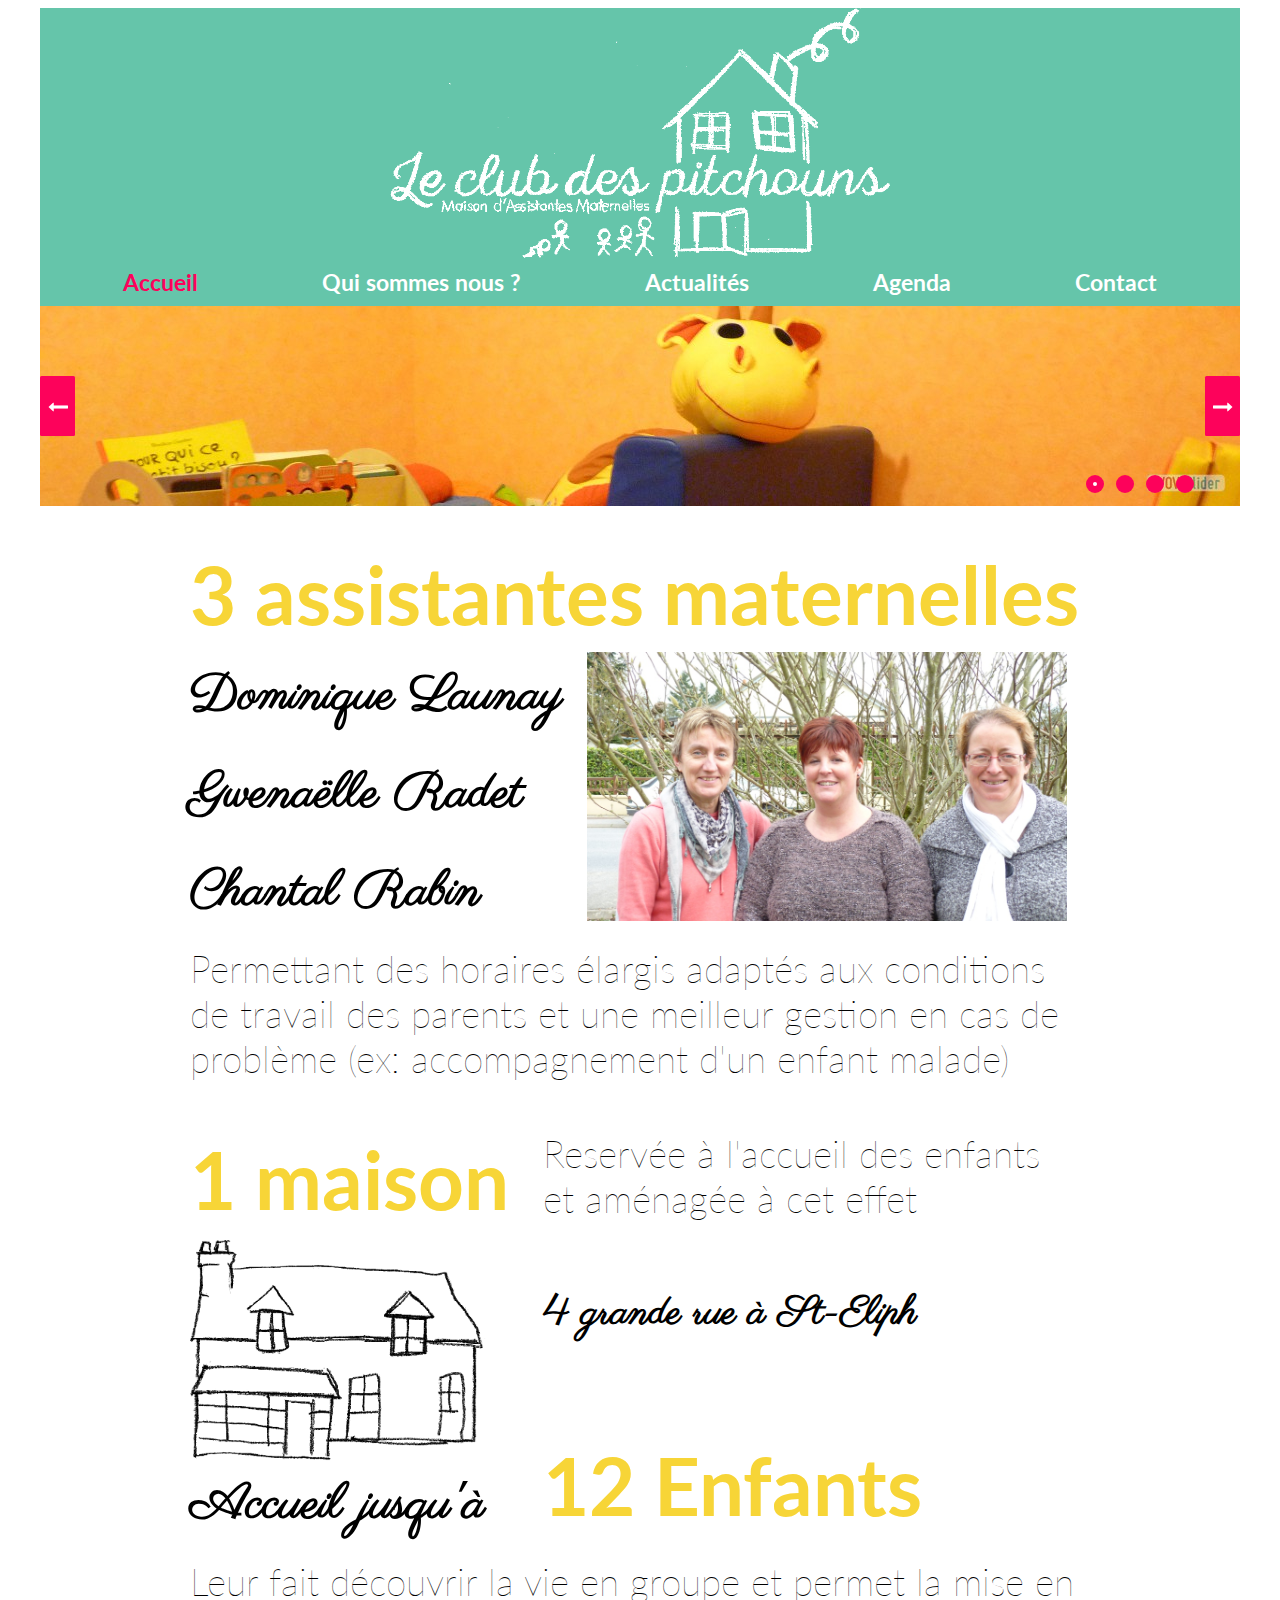
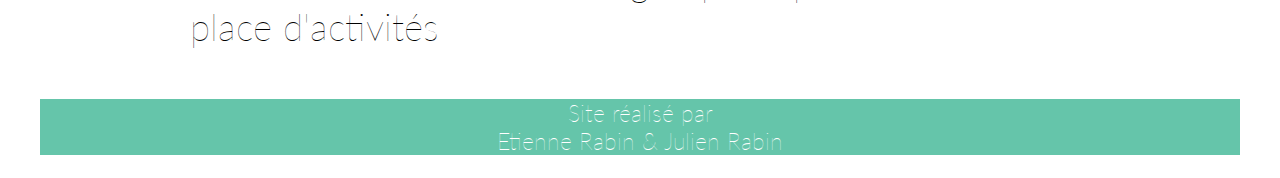
==== index.html @ 151f0e24 "index" ====
<!DOCTYPE html>
<head>
	<title>Le club des pitchouns - Maison d'Assistantes Maternelles</title>
	<meta http-equiv="Content-Type" content="text/html; charset=utf-8"/>
	<link rel="stylesheet" type="text/css" href="style.css" />
	<link href='http://fonts.googleapis.com/css?family=Lato:100,400,700' rel='stylesheet' type='text/css'>
	<link href='http://fonts.googleapis.com/css?family=Parisienne' rel='stylesheet' type='text/css'>
	<script type="text/javascript" src="https://ajax.googleapis.com/ajax/libs/jquery/1.8.0/jquery.min.js"></script>
	<script type="text/javascript" src="js/top.js"></script>
	<!-- Start WOWSlider.com HEAD section -->
<link rel="stylesheet" type="text/css" href="engine1/style.css" />
<script type="text/javascript" src="engine1/jquery.js"></script>
<!-- End WOWSlider.com HEAD section -->
	<header>
		<img src="graphics/logoblanc2.png" alt="le club des pitchouns - logo" width="500px"></div>
		<nav>
			<ul>
      			<li><a class="top" href="#">Accueil</a></li>
      			<li><a class="menu" href="#">Qui sommes nous ?</a></li>
      			<li><a class="menu" href="#">Actualités</a></li>
      			<li><a class="menu" href="#">Agenda</a></li>
      			<li><a class="menu" href="#">Contact</a></li>
    		</ul>
		</nav>
	</header>
	<div class="bouton-top">
 		<div id="btn_up">
  			<img alt="Retour en haut" title="Retour vers le haut de la page" src="graphics/haut_page.png" width="60" height="60" />
 		</div>
	</div>
	<!-- Start WOWSlider.com BODY section -->
<div id="wowslider-container1">
<div class="ws_images"><ul>
		<li><img src="data1/images/motricit.jpg" alt="motricité" title="motricité" id="wows1_0"/></li>
		<li><img src="data1/images/p1110998.jpg" alt="P1110998" title="P1110998" id="wows1_1"/></li>
		<li><a href="http://wowslider.com"><img src="data1/images/p1120045.jpg" alt="slider javascript" title="P1120045" id="wows1_2"/></a></li>
		<li><img src="data1/images/sieste2.jpg" alt="sieste2" title="sieste2" id="wows1_3"/></li>
	</ul></div>
	<div class="ws_bullets"><div>
		<a href="#" title="motricité"><span><img src="data1/tooltips/motricit.jpg" alt="motricité"/>1</span></a>
		<a href="#" title="P1110998"><span><img src="data1/tooltips/p1110998.jpg" alt="P1110998"/>2</span></a>
		<a href="#" title="P1120045"><span><img src="data1/tooltips/p1120045.jpg" alt="P1120045"/>3</span></a>
		<a href="#" title="sieste2"><span><img src="data1/tooltips/sieste2.jpg" alt="sieste2"/>4</span></a>
	</div></div><div class="ws_script" style="position:absolute;left:-99%"><a href="http://wowslider.net">jquery slider</a> by WOWSlider.com v7.8m</div>
<div class="ws_shadow"></div>
</div>	
<script type="text/javascript" src="engine1/wowslider.js"></script>
<script type="text/javascript" src="engine1/script.js"></script>
<!-- End WOWSlider.com BODY section -->
	<section>
		<h1>3 assistantes maternelles
		</h1>	
		<div class="inlinetop">
			<h2>Dominique Launay</h2>
			<h2>Gwenaëlle Radet</h2>
			<h2>Chantal Rabin</h2>
		</div>
		<div class="inlinetop">
			<img src="graphics/3ASSMAT.jpg" alt="Sur la photo de gauche à droite: Dominique Launay, Gwenaëlle Radet et Chantal Rabin" width="480px" floating="right">
		</div>
		<h3>Permettant des horaires élargis adaptés aux conditions de travail des parents et une meilleur gestion en cas de problème (ex: accompagnement d'un enfant malade)
		</h3>
	</section>
	<section>
		<div class="inlinetop2">
			<h1>1 maison</h1>
			<img width="296px"src="graphics/dessinmaison.png">
			<h2>Accueil jusqu'à</h2>
		</div>
		<div class="inlinetop2">
			<h3>Reservée à l'accueil des enfants <br />et aménagée à cet effet</h3>
			<h4><br>4 grande rue à St-Eliph</h4>
			<h1><br>12 Enfants</h1>
		</div>
		<h3>Leur fait découvrir la vie en groupe et permet la mise en place d'activités</h3>
	</section>	
	<section>
		<div class="inline">
		</div>
	</section>
	<footer>
		<p class="footer1">Site réalisé par <br><a class="footer" href="#" target="_blank" >Etienne Rabin </a> & <a class="footer" href="http://www.doyoubuzz.com/julien-rabin_1" target="_blank">Julien Rabin</a></p>
	</footer>
</body>
---- style.css ----
body {
	font-family: 'Lato', sans-serif;
	font-weight: 400;
	min-width: 1200px;
}
header {
	background: rgb(101,197,170);
	width: 1200px;
	margin-top: 0px;
	margin: 0 auto;
	z-index: 1;
	text-align: center;
}
nav {
	
}
ul {
      padding: 10px;
      margin: 0 auto;
}
li {
	display: inline-block;
	padding: 0px 60px 0px 60px;
    color: white;
    font-family: 'Lato', sans-serif;
	font-weight: 700;
}
.menu {
	text-decoration: none;
	color: white;
	font-size: 23px;
}
.menu:visited {
	color: white;
}
.menu:hover {
	color: rgb(247, 213, 55);
}
.top {
	text-decoration: none;
	color: rgb(253, 2, 91);
	font-size: 23px;
}
.top:hover {
	color: rgb(247, 213, 55);
}
section {
	width: 900px;
	margin: 0 auto;
	margin-top: 40px;
}
div.inlinetop {
	display: inline-block;
	vertical-align: top;
}
div.inlinetop2 {
	margin-right: 30px;
	display: inline-block;
	vertical-align: top;

}
div.inlinebaseline {
	display: inline-block;
	vertical-align: baseline;
}
div.inlinebaseline2 {
	margin-right: Opx;
	display: inline-block;
	vertical-align: baseline;
}
img {
	vertical-align: top;
}
footer {
	background: rgb(101,197,170);
	width: 1200px;
	margin: 0 auto;
}
h1 {
	font-family: 'Lato', sans-serif;
	font-weight: 700;
	font-size: 80px;
	margin: 0 0 10px 0;
	padding: 0 0 0 0;
	color: rgb(247, 213, 55);
}
h2 {
	margin: 0px 20px 0px 0px;
	padding: 10px 0 20px 0;
	font-family: 'Parisienne', cursive;
	font-size: 50px;
}
h3 {
	font-family: 'Lato', sans-serif;
	font-weight: 100;
	font-size: 37px;
	margin: 0 0 10px 0;
	display: inline-block;
}
h4 {
	font-family: 'Parisienne', cursive;
	font-size: 40px;
	margin: 0 0 0 0;
	padding: 0 0 0 0;
}
.chiffre {
	font-family: arial;
	color: rgb(253, 2, 91);
	font-size: 50px;
}
.bouton-top{
	width:40px;
	height:40px;
	position:absolute;
	margin-left:90%;
}

#btn_up{
	position:fixed;
	cursor: pointer;
	bottom:25%;
	right:auto;
	display:none
}
}
div.picture {
	max-width: 416px;
    padding: 20px;
    margin: 0 auto;
    position: center;
}
p.footer1 {
	font-weight: 100;
	text-align: center;
	color: white;
	font-size: 23px;
}
.footer {
	text-decoration: none;
	color: white;
	font-size: 23px;
}
.footer:visited {
	color: white;
}
.footer:hover {
	color: rgb(247, 213, 55);
}
---- engine1/style.css ----
/*
 *	generated by WOW Slider 7.8
 *	template Boundary
 */
@import url(https://fonts.googleapis.com/css?family=Lora&subset=latin,latin-ext,cyrillic);@font-face {
	font-family: "ws-ctrl-boundary";
	src: url("ws-ctrl-boundary.eot");
	src: url("ws-ctrl-boundary.eot#iefix") format("embedded-opentype"),
			url("ws-ctrl-boundary.woff") format("woff"),
			url("ws-ctrl-boundary.ttf") format("truetype"),
			url("ws-ctrl-boundary.svg") format("svg");
	font-weight: normal;
	font-style: normal;
}

#wowslider-container1 { 
	display: table;
	zoom: 1; 
	position: relative;
	width: 100%;
	max-width: 1200px;
	max-height:200px;
	margin:0px auto 0px;
	z-index:90;
	text-align:left; /* reset align=center */
	font-size: 10px;
	text-shadow: none; /* fix some user styles */

	/* reset box-sizing (to boostrap friendly) */
	-webkit-box-sizing: content-box;
	-moz-box-sizing: content-box;
	box-sizing: content-box; 
}
* html #wowslider-container1{ width:1200px }
#wowslider-container1 .ws_images ul{
	position:relative;
	width: 10000%; 
	height:100%;
	left:0;
	list-style:none;
	margin:0;
	padding:0;
	border-spacing:0;
	overflow: visible;
	/*table-layout:fixed;*/
}
#wowslider-container1 .ws_images ul li{
	position: relative;
	width:1%;
	height:100%;
	line-height:0; /*opera*/
	overflow: hidden;
	float:left;
	/*font-size:0;*/
	padding:0 0 0 0 !important;
	margin:0 0 0 0 !important;
}

#wowslider-container1 .ws_images{
	position: relative;
	left:0;
	top:0;
	height:100%;
	max-height:200px;
	max-width: 1200px;
	vertical-align: top;
	border:none;
	overflow: hidden;
}
#wowslider-container1 .ws_images ul a{
	width:100%;
	height:100%;
	max-height:200px;
	display:block;
	color:transparent;
}
#wowslider-container1 img{
	max-width: none !important;
}
#wowslider-container1 .ws_images .ws_list img,
#wowslider-container1 .ws_images > div > img{
	width:100%;
	border:none 0;
	max-width: none;
	padding:0;
	margin:0;
}
#wowslider-container1 .ws_images > div > img {
	max-height:200px;
}

#wowslider-container1 .ws_images iframe {
	position: absolute;
	z-index: -1;
}

#wowslider-container1 .ws-title > div {
	display: inline-block !important;
}

#wowslider-container1 a{ 
	text-decoration: none; 
	outline: none; 
	border: none; 
}

#wowslider-container1  .ws_bullets { 
	float: left;
	position:absolute;
	z-index:70;
}
#wowslider-container1  .ws_bullets div{
	position:relative;
	float:left;
	font-size: 0px;
}
/* compatibility with Joomla styles */
#wowslider-container1  .ws_bullets a {
	line-height: 0;
}

#wowslider-container1  .ws_script{
	display:none;
}
#wowslider-container1 sound, 
#wowslider-container1 object{
	position:absolute;
}

/* prevent some of users reset styles */
#wowslider-container1 .ws_effect {
	position: static;
	width: 100%;
	height: 100%;
}

#wowslider-container1 .ws_photoItem {
	border: 2em solid #fff;
	margin-left: -2em;
	margin-top: -2em;
}
#wowslider-container1 .ws_cube_side {
	background: #A6A5A9;
}


#wowslider-container1.ws_gestures {
	cursor: -webkit-grab;
	cursor: -moz-grab;
	cursor: url("[data-uri]"), move;
}
#wowslider-container1.ws_gestures.ws_grabbing {
	cursor: -webkit-grabbing;
	cursor: -moz-grabbing;
	cursor: url("[data-uri]"), move;
}

/* hide controls when video start play */
#wowslider-container1.ws_video_playing .ws_bullets {
	display: none;
}
#wowslider-container1.ws_video_playing:hover .ws_bullets {
	display: block;
}
/* IE fix because it don't show controls on hover if frame visible */
#wowslider-container1.ws_video_playing_ie .ws_bullets,
#wowslider-container1.ws_video_playing_ie a.ws_next,
#wowslider-container1.ws_video_playing_ie a.ws_prev {
	display: block;
}


/* youtube/vimeo buttons */
#wowslider-container1 .ws_video_btn {
	position: absolute;
	display: none;
	cursor: pointer;
	top: 0;
	left: 0;
	width: 100%;
	height: 100%;
	z-index: 55;
}
#wowslider-container1 .ws_video_btn.ws_youtube,
#wowslider-container1 .ws_video_btn.ws_vimeo {
	display: block;
}
#wowslider-container1 .ws_video_btn div {
	position: absolute;
	background-image: url(./playvideo.png);
	background-size: 200%;
	top: 50%;
	left: 50%;
	width: 7em;
	height: 5em;
	margin-left: -3.5em;
	margin-top: -2.5em;
}
#wowslider-container1 .ws_video_btn.ws_youtube div {
	background-position: 0 0;
}
#wowslider-container1 .ws_video_btn.ws_youtube:hover div {
	background-position: 100% 0;
}
#wowslider-container1 .ws_video_btn.ws_vimeo div {
	background-position: 0 100%;
}
#wowslider-container1 .ws_video_btn.ws_vimeo:hover div {
	background-position: 100% 100%;
}

#wowslider-container1 .ws_playpause.ws_hide {
	display: none !important;
}
#wowslider-container1 .ws_controls {
	position: absolute;
	top: 0; left: 0; right: 0; bottom: 0;
	overflow: hidden;
}

/* FS btn */
#wowslider-container1 .ws_fullscreen {
	right: auto;
	left: 1em;
	top: 1em;
	background: #fd025b;
	font-size: 0.6rem;
	padding: 5px;
	border-radius: 50%;
}

/* bullets */
#wowslider-container1 .ws_bullets { 
	padding: 0px;
	max-width: 40%;
	text-align: right;
}
#wowslider-container1 .ws_bullets a { 
	position:relative;
	display: inline-block;
	width: 0;
	margin: 3px 6px;
	padding: 9px;
} 
#wowslider-container1 .ws_bullets a > span {
	position:absolute;
	display: block;
	top:0;
	right: 0;
	height:100%;
	width:100%;
	border-radius: 50%;
	background: #fd025b;
}

#wowslider-container1 .ws_bullets a.ws_overbull > span:after,
#wowslider-container1 .ws_bullets a.ws_selbull > span:after {
	content: '';
	position: absolute;
	top: 7px;
	left: 7px;
	background: #fff;
	width: 4px;
	height: 4px;
	border-radius: 50%;
}



/* Play / Pause */
#wowslider-container1 .ws_playpause {
	position:absolute;
	right: 1em;
	bottom: 1em;
	padding: 9px;
	margin: 3px 6px;
	border-radius: 50%;
	background: #fd025b;
	
	color: #ffffff;
	z-index: 100;
}

#wowslider-container1 .ws_playpause > span:before {
	font: 1.2em "ws-ctrl-boundary";
	position: absolute;
	left: 0;
	top: 50%;
	right: 0;
	margin-top: 1px;
	display: block;
	text-align: center;
	-webkit-transform: translateY(-50%);
	transform: translateY(-50%);
}
/* IE10+ hacks */
_:-ms-input-placeholder, :root #wowslider-container1 a.ws_playpause > span:before {line-height: 3.2em;}

#wowslider-container1 .ws_play > span:before {
	content:"\e802";
}
#wowslider-container1 .ws_pause > span:before {
	content:"\e803";
}



/* arrows */
#wowslider-container1 a.ws_next,
#wowslider-container1 a.ws_prev {
	position:absolute;
	width: 3.5em;
  	padding: 3em 0;
	top:50%;
	
	margin-top: -3em;
	color: #ffffff;
	z-index: 100;

	-webkit-transition: background 200ms ease-in-out, -webkit-transform 200ms ease-in-out, box-shadow 200ms ease-in-out;
	transition: background 200ms ease-in-out, transform 200ms ease-in-out, -webkit-transform 200ms ease-in-out, box-shadow 200ms ease-in-out;
}
#wowslider-container1 a.ws_next {
	right: 0;
}
#wowslider-container1 a.ws_prev {
	left: 0;
}


#wowslider-container1 a.ws_next > span,
#wowslider-container1 a.ws_prev > span {
	display: block;
	position: absolute;
	top: 0; left: 0; right: 0; bottom: 0;
	background: #fd025b;
	border-radius: 0.15em;
	color: #fff;
	text-align: center;
	z-index: 2;
}

#wowslider-container1 a.ws_next > span:before,
#wowslider-container1 a.ws_prev > span:before {
	position: absolute;
	display: block;
	font: 2em "ws-ctrl-boundary";
	top: 50%;
	left: 0;
	right: 0;
	margin-top: 1px;
	-webkit-transform: translateY(-50%);
	transform: translateY(-50%);
}
/* IE10+ hacks */
_:-ms-input-placeholder, :root #wowslider-container1 a.ws_next > span:before {line-height: 3.2em;}
_:-ms-input-placeholder, :root #wowslider-container1 a.ws_prev > span:before {line-height: 3.2em;}

#wowslider-container1 a.ws_next > span:before {
	content:'\e801';
}
#wowslider-container1 a.ws_prev > span:before {
	content:'\e800';
}

#wowslider-container1 a.ws_prev,
#wowslider-container1 a.ws_next {
  -webkit-transition: 300ms padding 300ms ease, 300ms margin-top 300ms ease;
  transition: 300ms padding 300ms ease, 300ms margin-top 300ms ease;
}
#wowslider-container1 a.ws_prev:hover,
#wowslider-container1 a.ws_next:hover {
  padding: 3.4em 0;
  margin-top: -3.4em;
  -webkit-transition: 300ms padding ease, 300ms margin-top ease;
  transition: 300ms padding ease, 300ms margin-top ease;
}



#wowslider-container1 a.ws_prev img,
#wowslider-container1 a.ws_next img {
  position: absolute;
  top: 0;
  width: 28.8em;
  border: 1em solid #fd025b;
  -webkit-transition: 300ms right ease, 300ms left ease;
  transition: 300ms right ease, 300ms left ease;
}

#wowslider-container1 a.ws_prev img {
  left: -30.8em;
}
#wowslider-container1 a.ws_next img {
  right: -30.8em;
}

#wowslider-container1 a.ws_prev:hover img {
  left: 3.5em;
  -webkit-transition: 300ms left 300ms ease;
  transition: 300ms left 300ms ease;
}
#wowslider-container1 a.ws_next:hover img {
  right: 3.5em;
  -webkit-transition: 300ms right 300ms ease;
  transition: 300ms right 300ms ease;
}/* bottom center */
#wowslider-container1  .ws_bullets {
	bottom:1em;
	right: 1em;
	margin-right: 30px;
}#wowslider-container1 .ws-title{
	font: 1em 'Lora', serif;
	max-width: 50%;
	position: absolute;
	left: 0;
	margin-right:10em;
	z-index: 50;
	bottom: 0;
	top: auto;
	opacity: 1;
}
#wowslider-container1 .ws-title div,#wowslider-container1 .ws-title span{
	display:inline-block;
	padding: 0.6em 0.8em;
	background-color: #fd025b;
	color: #fff;
}
#wowslider-container1 .ws-title div{
	display:block;
	margin-top:0.5em;
	font-size: 1.3em;
	color: #fff;
}
#wowslider-container1 .ws-title span{
	font-size: 2em;
}#wowslider-container1 .ws_images > ul{
	animation: wsBasic 56s infinite;
	-moz-animation: wsBasic 56s infinite;
	-webkit-animation: wsBasic 56s infinite;
}
@keyframes wsBasic{0%{left:-0%} 16.96%{left:-0%} 25%{left:-100%} 41.96%{left:-100%} 50%{left:-200%} 66.96%{left:-200%} 75%{left:-300%} 91.96%{left:-300%} }
@-moz-keyframes wsBasic{0%{left:-0%} 16.96%{left:-0%} 25%{left:-100%} 41.96%{left:-100%} 50%{left:-200%} 66.96%{left:-200%} 75%{left:-300%} 91.96%{left:-300%} }
@-webkit-keyframes wsBasic{0%{left:-0%} 16.96%{left:-0%} 25%{left:-100%} 41.96%{left:-100%} 50%{left:-200%} 66.96%{left:-200%} 75%{left:-300%} 91.96%{left:-300%} }

#wowslider-container1 .ws_bullets  a img{
	position:absolute;
	display:block;
	text-indent:0;
	bottom:15px;
	left:-144px;
	visibility:hidden;
	max-width:none;
}
#wowslider-container1 .ws_bullets a:hover img{
	visibility:visible;
}

#wowslider-container1 .ws_bulframe div div{
	height:48px;
	overflow:visible;
	position:relative;
}
#wowslider-container1 .ws_bulframe div {
	left:0;
	overflow:hidden;
	position:relative;
	width:288px;
}
#wowslider-container1  .ws_bullets .ws_bulframe{
	position:absolute;
	display:none;
	bottom:25px;
	margin-left:8px;
	cursor:pointer;

	/* fixed bulframe hidding in Chrome */
	-webkit-transform: translateZ(0);
	-ms-transform: translateZ(0);
	-o-transform: translateZ(0);
	transform: translateZ(0);
}#wowslider-container1 .ws_bulframe div div{
	height: auto;
}

@media all and (max-width:760px) {
	#wowslider-container1 .ws_fullscreen {
		display: block;
	}
}
@media all and (max-width:400px){
	#wowslider-container1 .ws_controls,
	#wowslider-container1 .ws_bullets,
	#wowslider-container1 .ws_thumbs{
		display: none
	}
}
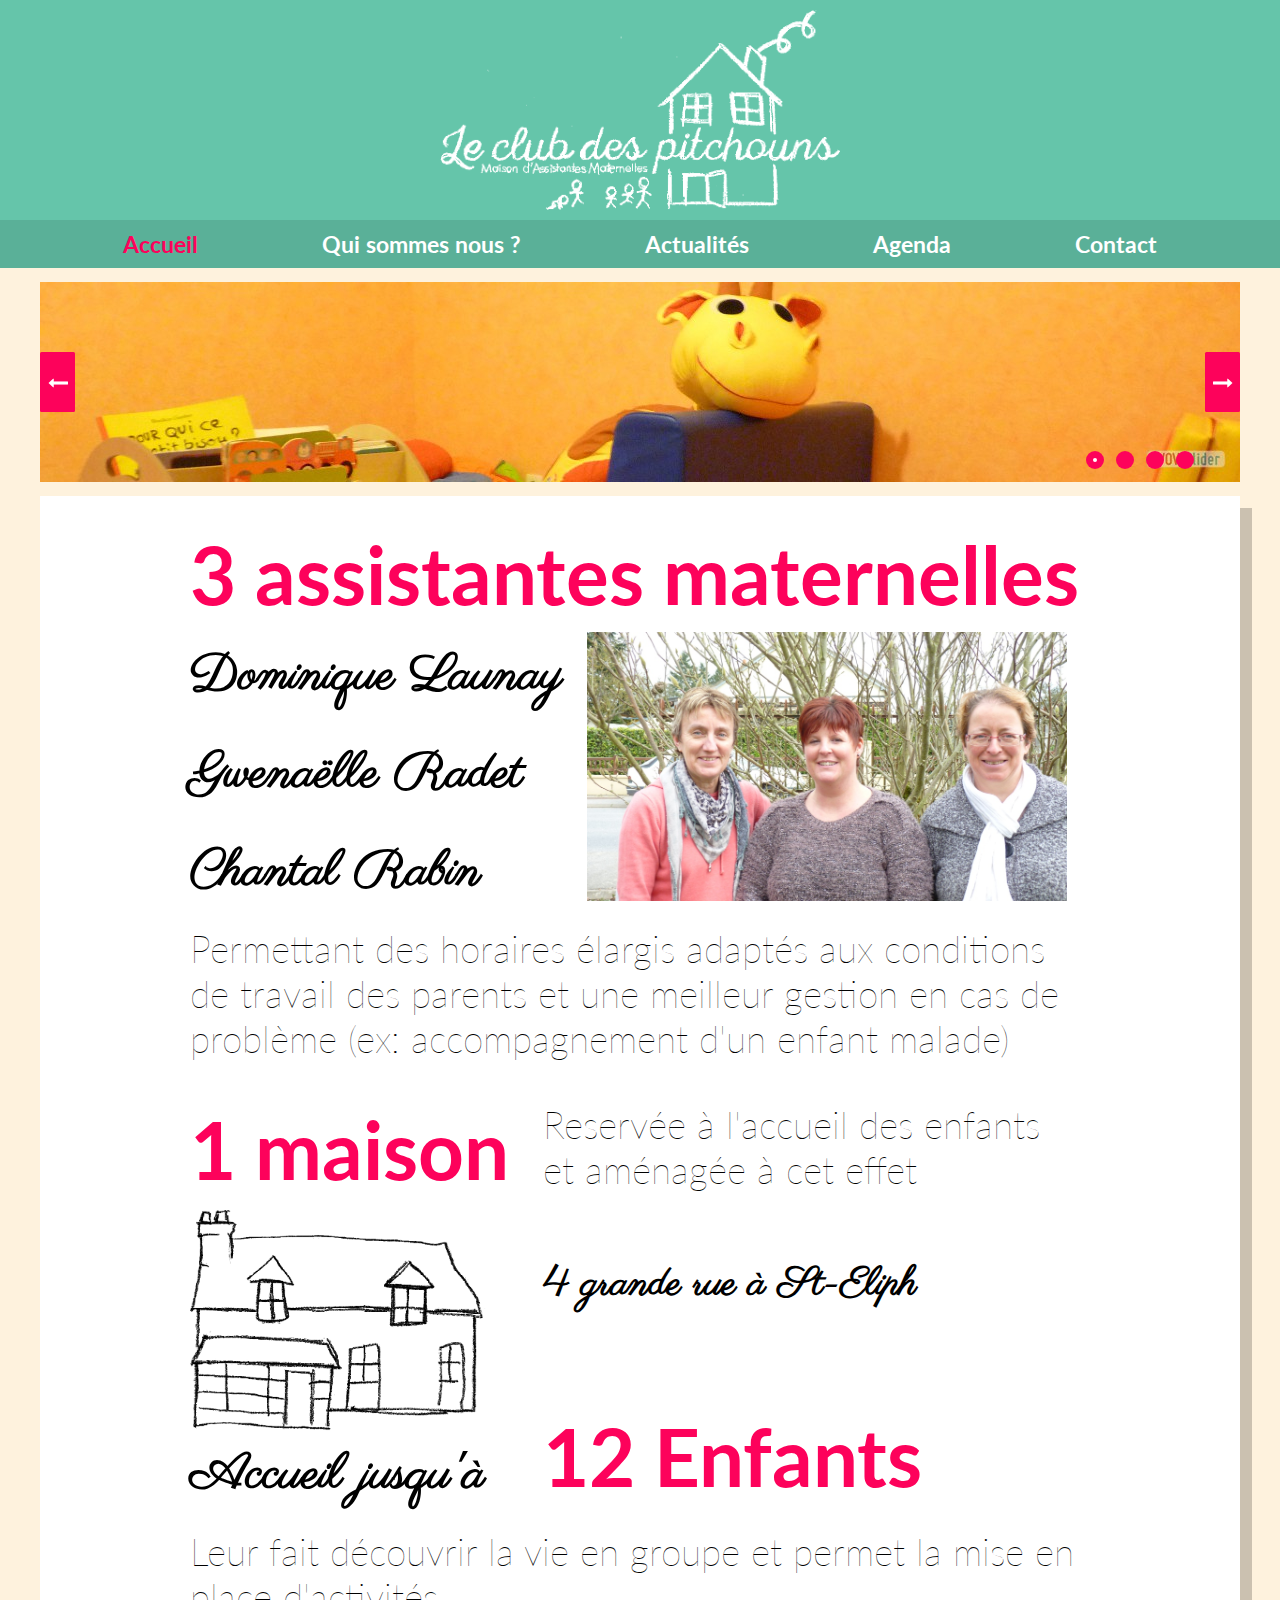
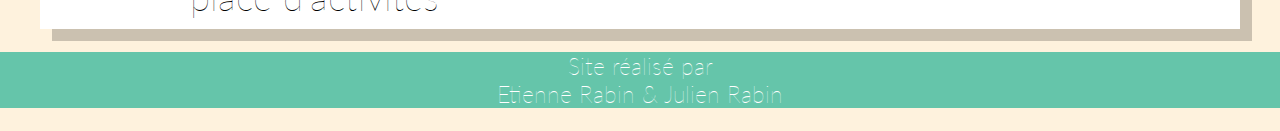
==== commit bb881a4a: "refresh design" ====
--- a/index.html
+++ b/index.html
@@ -11,8 +11,10 @@
 <link rel="stylesheet" type="text/css" href="engine1/style.css" />
 <script type="text/javascript" src="engine1/jquery.js"></script>
 <!-- End WOWSlider.com HEAD section -->
+<head>
+<body>
 	<header>
-		<img src="graphics/logoblanc2.png" alt="le club des pitchouns - logo" width="500px"></div>
+		<img src="graphics/logoblanc2.png" class="logo" alt="le club des pitchouns - logo" width="400px"></div>
 		<nav>
 			<ul>
       			<li><a class="top" href="#">Accueil</a></li>
@@ -29,56 +31,56 @@
  		</div>
 	</div>
 	<!-- Start WOWSlider.com BODY section -->
-<div id="wowslider-container1">
-<div class="ws_images"><ul>
-		<li><img src="data1/images/motricit.jpg" alt="motricité" title="motricité" id="wows1_0"/></li>
-		<li><img src="data1/images/p1110998.jpg" alt="P1110998" title="P1110998" id="wows1_1"/></li>
-		<li><a href="http://wowslider.com"><img src="data1/images/p1120045.jpg" alt="slider javascript" title="P1120045" id="wows1_2"/></a></li>
-		<li><img src="data1/images/sieste2.jpg" alt="sieste2" title="sieste2" id="wows1_3"/></li>
-	</ul></div>
-	<div class="ws_bullets"><div>
-		<a href="#" title="motricité"><span><img src="data1/tooltips/motricit.jpg" alt="motricité"/>1</span></a>
-		<a href="#" title="P1110998"><span><img src="data1/tooltips/p1110998.jpg" alt="P1110998"/>2</span></a>
-		<a href="#" title="P1120045"><span><img src="data1/tooltips/p1120045.jpg" alt="P1120045"/>3</span></a>
-		<a href="#" title="sieste2"><span><img src="data1/tooltips/sieste2.jpg" alt="sieste2"/>4</span></a>
-	</div></div><div class="ws_script" style="position:absolute;left:-99%"><a href="http://wowslider.net">jquery slider</a> by WOWSlider.com v7.8m</div>
-<div class="ws_shadow"></div>
-</div>	
+	<div id="wowslider-container1">
+		<div class="ws_images"><ul>
+			<li><img src="data1/images/motricit.jpg" alt="motricité" title="motricité" id="wows1_0"/></li>
+			<li><img src="data1/images/p1110998.jpg" alt="P1110998" title="P1110998" id="wows1_1"/></li>
+			<li><a href="http://wowslider.com"><img src="data1/images/p1120045.jpg" alt="slider javascript" title="P1120045" id="wows1_2"/></a></li>
+			<li><img src="data1/images/sieste2.jpg" alt="sieste2" title="sieste2" id="wows1_3"/></li>
+			</ul>
+		</div>
+		<div class="ws_bullets"><div>
+			<a href="#" title="motricité"><span><img src="data1/tooltips/motricit.jpg" alt="motricité"/>1</span></a>
+			<a href="#" title="P1110998"><span><img src="data1/tooltips/p1110998.jpg" alt="P1110998"/>2</span></a>
+			<a href="#" title="P1120045"><span><img src="data1/tooltips/p1120045.jpg" alt="P1120045"/>3</span></a>
+			<a href="#" title="sieste2"><span><img src="data1/tooltips/sieste2.jpg" alt="sieste2"/>4</span></a>
+		</div>
+	</div>
+	<div class="ws_script" style="position:absolute;left:-99%"><a href="http://wowslider.net">jquery slider</a> by WOWSlider.com v7.8m</div>
+	<div class="ws_shadow"></div>
+	</div>	
 <script type="text/javascript" src="engine1/wowslider.js"></script>
 <script type="text/javascript" src="engine1/script.js"></script>
 <!-- End WOWSlider.com BODY section -->
-	<section>
-		<h1>3 assistantes maternelles
-		</h1>	
-		<div class="inlinetop">
-			<h2>Dominique Launay</h2>
-			<h2>Gwenaëlle Radet</h2>
-			<h2>Chantal Rabin</h2>
-		</div>
-		<div class="inlinetop">
-			<img src="graphics/3ASSMAT.jpg" alt="Sur la photo de gauche à droite: Dominique Launay, Gwenaëlle Radet et Chantal Rabin" width="480px" floating="right">
-		</div>
-		<h3>Permettant des horaires élargis adaptés aux conditions de travail des parents et une meilleur gestion en cas de problème (ex: accompagnement d'un enfant malade)
-		</h3>
+	<section class="page">
+		<section class="page1">
+			<h1>3 assistantes maternelles
+			</h1>	
+			<div class="inlinetop">
+				<h2>Dominique Launay</h2>
+				<h2>Gwenaëlle Radet</h2>
+				<h2>Chantal Rabin</h2>
+			</div>
+			<div class="inlinetop"><img src="graphics/3ASSMAT.jpg" alt="Sur la photo de gauche à droite: Dominique Launay, Gwenaëlle Radet et Chantal Rabin" width="480px" floating="right">
+			</div>	
+			<h3>Permettant des horaires élargis adaptés aux conditions de travail des parents et une meilleur gestion en cas de problème (ex: accompagnement d'un enfant malade)
+			</h3>
+		</section>
+		<section class="page1">
+			<div class="inlinetop2">
+				<h1>1 maison</h1>
+				<img width="296px"src="graphics/dessinmaison.png">
+				<h2>Accueil jusqu'à</h2>
+			</div>
+			<div class="inlinetop2">
+				<h3>Reservée à l'accueil des enfants <br />et aménagée à cet effet</h3>
+				<h4><br>4 grande rue à St-Eliph</h4>
+				<h1><br>12 Enfants</h1>
+			</div>
+			<h3>Leur fait découvrir la vie en groupe et permet la mise en place d'activités</h3>
+		</section>	
 	</section>
-	<section>
-		<div class="inlinetop2">
-			<h1>1 maison</h1>
-			<img width="296px"src="graphics/dessinmaison.png">
-			<h2>Accueil jusqu'à</h2>
-		</div>
-		<div class="inlinetop2">
-			<h3>Reservée à l'accueil des enfants <br />et aménagée à cet effet</h3>
-			<h4><br>4 grande rue à St-Eliph</h4>
-			<h1><br>12 Enfants</h1>
-		</div>
-		<h3>Leur fait découvrir la vie en groupe et permet la mise en place d'activités</h3>
-	</section>	
-	<section>
-		<div class="inline">
-		</div>
-	</section>
-	<footer>
+</body>
+<footer>
 		<p class="footer1">Site réalisé par <br><a class="footer" href="#" target="_blank" >Etienne Rabin </a> & <a class="footer" href="http://www.doyoubuzz.com/julien-rabin_1" target="_blank">Julien Rabin</a></p>
-	</footer>
-</body>+	</footer>--- a/style.css
+++ b/style.css
@@ -2,17 +2,17 @@
 	font-family: 'Lato', sans-serif;
 	font-weight: 400;
 	min-width: 1200px;
+	background-color: rgb(254,242,221);
+	margin: 0 auto;
 }
 header {
 	background: rgb(101,197,170);
-	width: 1200px;
-	margin-top: 0px;
-	margin: 0 auto;
+	margin: 0 0 14px 0;
 	z-index: 1;
 	text-align: center;
 }
 nav {
-	
+	background-color: rgba(0,0,0,.1);
 }
 ul {
       padding: 10px;
@@ -44,10 +44,18 @@
 .top:hover {
 	color: rgb(247, 213, 55);
 }
-section {
+section.page {
+	width: 1200px;
+	margin: 0 auto;
+	margin-top: 14px;
+	background: white;
+	box-shadow: 12px 12px 0px rgba(0,0,0,.2); 
+}
+section.page1 {
 	width: 900px;
 	margin: 0 auto;
-	margin-top: 40px;
+	padding-top: 30px;
+	background: white;
 }
 div.inlinetop {
 	display: inline-block;
@@ -55,7 +63,7 @@
 }
 div.inlinetop2 {
 	margin-right: 30px;
-	display: inline-block;
+	display: inline-block;s
 	vertical-align: top;
 
 }
@@ -71,9 +79,15 @@
 img {
 	vertical-align: top;
 }
+img.logo {
+	margin: 10px 5px 10px 5px;
+	image-source:;
+}
+img.logo:hover {
+
+}
 footer {
 	background: rgb(101,197,170);
-	width: 1200px;
 	margin: 0 auto;
 }
 h1 {
@@ -82,7 +96,7 @@
 	font-size: 80px;
 	margin: 0 0 10px 0;
 	padding: 0 0 0 0;
-	color: rgb(247, 213, 55);
+	color: rgb(253, 2, 91);
 }
 h2 {
 	margin: 0px 20px 0px 0px;
--- a/engine1/style.css
+++ b/engine1/style.css
@@ -1,7 +1,7 @@
-/*
- *	generated by WOW Slider 7.8
- *	template Boundary
- */
+/*
+ *	generated by WOW Slider 7.8
+ *	template Boundary
+ */
 @import url(https://fonts.googleapis.com/css?family=Lora&subset=latin,latin-ext,cyrillic);@font-face {
 	font-family: "ws-ctrl-boundary";
 	src: url("ws-ctrl-boundary.eot");
@@ -12,206 +12,206 @@
 	font-weight: normal;
 	font-style: normal;
 }
-
-#wowslider-container1 { 
-	display: table;
-	zoom: 1; 
-	position: relative;
-	width: 100%;
-	max-width: 1200px;
-	max-height:200px;
-	margin:0px auto 0px;
-	z-index:90;
-	text-align:left; /* reset align=center */
-	font-size: 10px;
-	text-shadow: none; /* fix some user styles */
-
-	/* reset box-sizing (to boostrap friendly) */
-	-webkit-box-sizing: content-box;
-	-moz-box-sizing: content-box;
-	box-sizing: content-box; 
-}
-* html #wowslider-container1{ width:1200px }
-#wowslider-container1 .ws_images ul{
-	position:relative;
-	width: 10000%; 
-	height:100%;
-	left:0;
-	list-style:none;
-	margin:0;
-	padding:0;
-	border-spacing:0;
-	overflow: visible;
-	/*table-layout:fixed;*/
-}
-#wowslider-container1 .ws_images ul li{
-	position: relative;
-	width:1%;
-	height:100%;
-	line-height:0; /*opera*/
-	overflow: hidden;
-	float:left;
-	/*font-size:0;*/
-	padding:0 0 0 0 !important;
-	margin:0 0 0 0 !important;
-}
-
-#wowslider-container1 .ws_images{
-	position: relative;
-	left:0;
-	top:0;
-	height:100%;
-	max-height:200px;
-	max-width: 1200px;
-	vertical-align: top;
-	border:none;
-	overflow: hidden;
-}
-#wowslider-container1 .ws_images ul a{
-	width:100%;
-	height:100%;
-	max-height:200px;
-	display:block;
-	color:transparent;
-}
-#wowslider-container1 img{
-	max-width: none !important;
-}
-#wowslider-container1 .ws_images .ws_list img,
-#wowslider-container1 .ws_images > div > img{
-	width:100%;
-	border:none 0;
-	max-width: none;
-	padding:0;
-	margin:0;
-}
-#wowslider-container1 .ws_images > div > img {
-	max-height:200px;
-}
-
-#wowslider-container1 .ws_images iframe {
-	position: absolute;
-	z-index: -1;
-}
-
-#wowslider-container1 .ws-title > div {
-	display: inline-block !important;
-}
-
-#wowslider-container1 a{ 
-	text-decoration: none; 
-	outline: none; 
-	border: none; 
-}
-
-#wowslider-container1  .ws_bullets { 
-	float: left;
-	position:absolute;
-	z-index:70;
-}
-#wowslider-container1  .ws_bullets div{
-	position:relative;
-	float:left;
-	font-size: 0px;
-}
-/* compatibility with Joomla styles */
-#wowslider-container1  .ws_bullets a {
-	line-height: 0;
-}
-
-#wowslider-container1  .ws_script{
-	display:none;
-}
-#wowslider-container1 sound, 
-#wowslider-container1 object{
-	position:absolute;
-}
-
-/* prevent some of users reset styles */
-#wowslider-container1 .ws_effect {
-	position: static;
-	width: 100%;
-	height: 100%;
-}
-
-#wowslider-container1 .ws_photoItem {
-	border: 2em solid #fff;
-	margin-left: -2em;
-	margin-top: -2em;
-}
-#wowslider-container1 .ws_cube_side {
-	background: #A6A5A9;
-}
-
-
-#wowslider-container1.ws_gestures {
-	cursor: -webkit-grab;
-	cursor: -moz-grab;
-	cursor: url("[data-uri]"), move;
-}
-#wowslider-container1.ws_gestures.ws_grabbing {
-	cursor: -webkit-grabbing;
-	cursor: -moz-grabbing;
-	cursor: url("[data-uri]"), move;
-}
-
-/* hide controls when video start play */
-#wowslider-container1.ws_video_playing .ws_bullets {
-	display: none;
-}
-#wowslider-container1.ws_video_playing:hover .ws_bullets {
-	display: block;
-}
-/* IE fix because it don't show controls on hover if frame visible */
-#wowslider-container1.ws_video_playing_ie .ws_bullets,
-#wowslider-container1.ws_video_playing_ie a.ws_next,
-#wowslider-container1.ws_video_playing_ie a.ws_prev {
-	display: block;
-}
-
-
-/* youtube/vimeo buttons */
-#wowslider-container1 .ws_video_btn {
-	position: absolute;
-	display: none;
-	cursor: pointer;
-	top: 0;
-	left: 0;
-	width: 100%;
-	height: 100%;
-	z-index: 55;
-}
-#wowslider-container1 .ws_video_btn.ws_youtube,
-#wowslider-container1 .ws_video_btn.ws_vimeo {
-	display: block;
-}
-#wowslider-container1 .ws_video_btn div {
-	position: absolute;
-	background-image: url(./playvideo.png);
-	background-size: 200%;
-	top: 50%;
-	left: 50%;
-	width: 7em;
-	height: 5em;
-	margin-left: -3.5em;
-	margin-top: -2.5em;
-}
-#wowslider-container1 .ws_video_btn.ws_youtube div {
-	background-position: 0 0;
-}
-#wowslider-container1 .ws_video_btn.ws_youtube:hover div {
-	background-position: 100% 0;
-}
-#wowslider-container1 .ws_video_btn.ws_vimeo div {
-	background-position: 0 100%;
-}
-#wowslider-container1 .ws_video_btn.ws_vimeo:hover div {
-	background-position: 100% 100%;
-}
-
-#wowslider-container1 .ws_playpause.ws_hide {
-	display: none !important;
-}
+
+#wowslider-container1 { 
+	display: table;
+	zoom: 1; 
+	position: relative;
+	width: 100%;
+	max-width: 1200px;
+	max-height:200px;
+	margin:0px auto 0px;
+	z-index:90;
+	text-align:left; /* reset align=center */
+	font-size: 10px;
+	text-shadow: none; /* fix some user styles */
+
+	/* reset box-sizing (to boostrap friendly) */
+	-webkit-box-sizing: content-box;
+	-moz-box-sizing: content-box;
+	box-sizing: content-box; 
+}
+* html #wowslider-container1{ width:1200px }
+#wowslider-container1 .ws_images ul{
+	position:relative;
+	width: 10000%; 
+	height:100%;
+	left:0;
+	list-style:none;
+	margin:0;
+	padding:0;
+	border-spacing:0;
+	overflow: visible;
+	/*table-layout:fixed;*/
+}
+#wowslider-container1 .ws_images ul li{
+	position: relative;
+	width:1%;
+	height:100%;
+	line-height:0; /*opera*/
+	overflow: hidden;
+	float:left;
+	/*font-size:0;*/
+	padding:0 0 0 0 !important;
+	margin:0 0 0 0 !important;
+}
+
+#wowslider-container1 .ws_images{
+	position: relative;
+	left:0;
+	top:0;
+	height:100%;
+	max-height:200px;
+	max-width: 1200px;
+	vertical-align: top;
+	border:none;
+	overflow: hidden;
+}
+#wowslider-container1 .ws_images ul a{
+	width:100%;
+	height:100%;
+	max-height:200px;
+	display:block;
+	color:transparent;
+}
+#wowslider-container1 img{
+	max-width: none !important;
+}
+#wowslider-container1 .ws_images .ws_list img,
+#wowslider-container1 .ws_images > div > img{
+	width:100%;
+	border:none 0;
+	max-width: none;
+	padding:0;
+	margin:0;
+}
+#wowslider-container1 .ws_images > div > img {
+	max-height:200px;
+}
+
+#wowslider-container1 .ws_images iframe {
+	position: absolute;
+	z-index: -1;
+}
+
+#wowslider-container1 .ws-title > div {
+	display: inline-block !important;
+}
+
+#wowslider-container1 a{ 
+	text-decoration: none; 
+	outline: none; 
+	border: none; 
+}
+
+#wowslider-container1  .ws_bullets { 
+	float: left;
+	position:absolute;
+	z-index:70;
+}
+#wowslider-container1  .ws_bullets div{
+	position:relative;
+	float:left;
+	font-size: 0px;
+}
+/* compatibility with Joomla styles */
+#wowslider-container1  .ws_bullets a {
+	line-height: 0;
+}
+
+#wowslider-container1  .ws_script{
+	display:none;
+}
+#wowslider-container1 sound, 
+#wowslider-container1 object{
+	position:absolute;
+}
+
+/* prevent some of users reset styles */
+#wowslider-container1 .ws_effect {
+	position: static;
+	width: 100%;
+	height: 100%;
+}
+
+#wowslider-container1 .ws_photoItem {
+	border: 2em solid #fff;
+	margin-left: -2em;
+	margin-top: -2em;
+}
+#wowslider-container1 .ws_cube_side {
+	background: #A6A5A9;
+}
+
+
+#wowslider-container1.ws_gestures {
+	cursor: -webkit-grab;
+	cursor: -moz-grab;
+	cursor: url("[data-uri]"), move;
+}
+#wowslider-container1.ws_gestures.ws_grabbing {
+	cursor: -webkit-grabbing;
+	cursor: -moz-grabbing;
+	cursor: url("[data-uri]"), move;
+}
+
+/* hide controls when video start play */
+#wowslider-container1.ws_video_playing .ws_bullets {
+	display: none;
+}
+#wowslider-container1.ws_video_playing:hover .ws_bullets {
+	display: block;
+}
+/* IE fix because it don't show controls on hover if frame visible */
+#wowslider-container1.ws_video_playing_ie .ws_bullets,
+#wowslider-container1.ws_video_playing_ie a.ws_next,
+#wowslider-container1.ws_video_playing_ie a.ws_prev {
+	display: block;
+}
+
+
+/* youtube/vimeo buttons */
+#wowslider-container1 .ws_video_btn {
+	position: absolute;
+	display: none;
+	cursor: pointer;
+	top: 0;
+	left: 0;
+	width: 100%;
+	height: 100%;
+	z-index: 55;
+}
+#wowslider-container1 .ws_video_btn.ws_youtube,
+#wowslider-container1 .ws_video_btn.ws_vimeo {
+	display: block;
+}
+#wowslider-container1 .ws_video_btn div {
+	position: absolute;
+	background-image: url(./playvideo.png);
+	background-size: 200%;
+	top: 50%;
+	left: 50%;
+	width: 7em;
+	height: 5em;
+	margin-left: -3.5em;
+	margin-top: -2.5em;
+}
+#wowslider-container1 .ws_video_btn.ws_youtube div {
+	background-position: 0 0;
+}
+#wowslider-container1 .ws_video_btn.ws_youtube:hover div {
+	background-position: 100% 0;
+}
+#wowslider-container1 .ws_video_btn.ws_vimeo div {
+	background-position: 0 100%;
+}
+#wowslider-container1 .ws_video_btn.ws_vimeo:hover div {
+	background-position: 100% 100%;
+}
+
+#wowslider-container1 .ws_playpause.ws_hide {
+	display: none !important;
+}
 #wowslider-container1 .ws_controls {
 	position: absolute;
 	top: 0; left: 0; right: 0; bottom: 0;
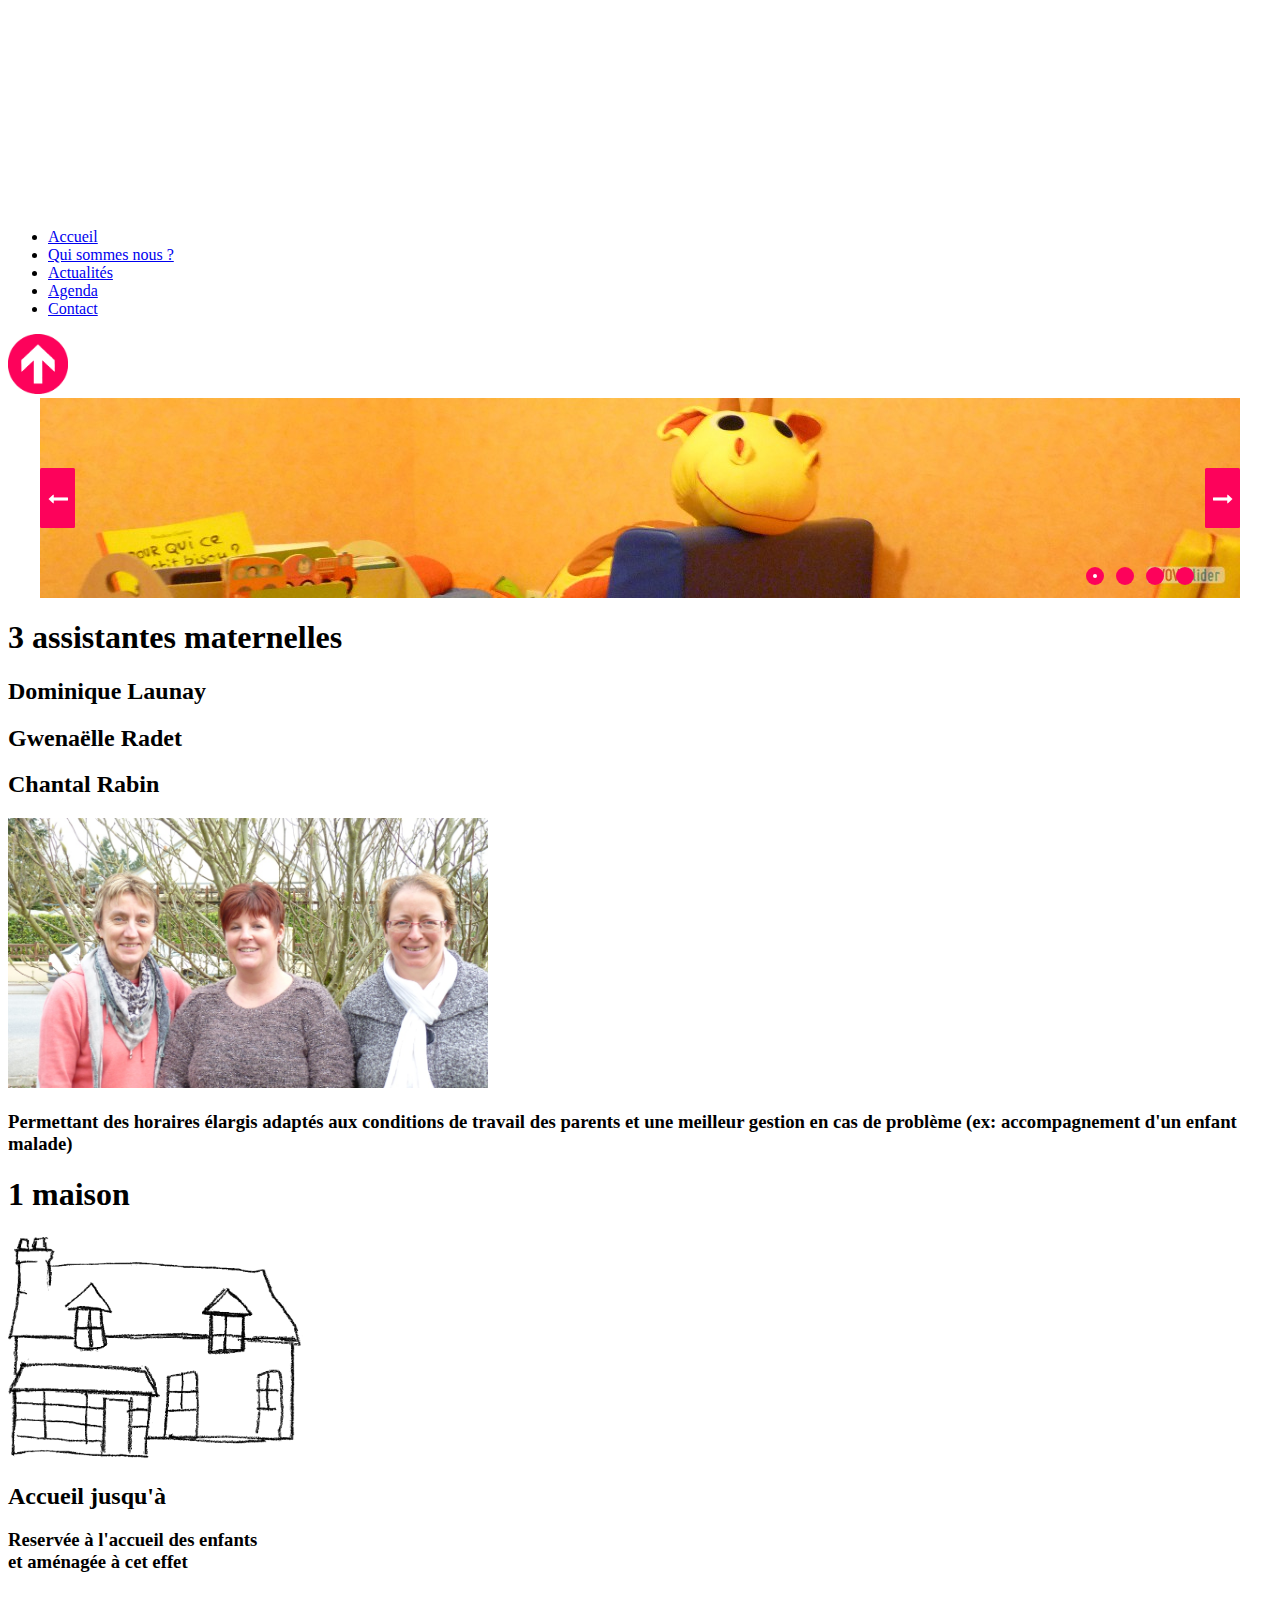
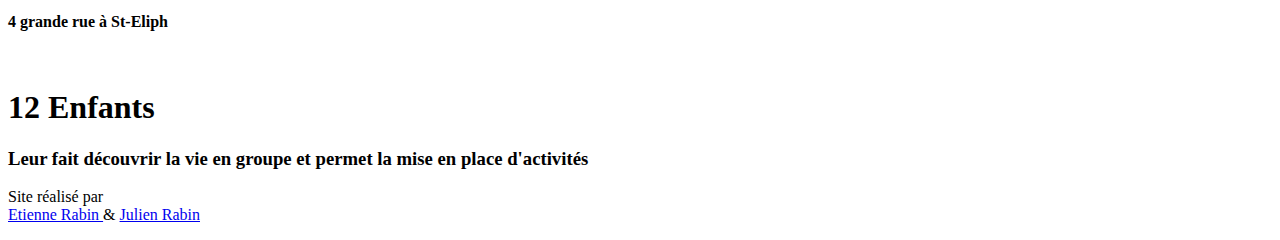
==== commit b4a09b41: "mise a jour" ====
--- a/index.html
+++ b/index.html
@@ -8,20 +8,20 @@
 	<script type="text/javascript" src="https://ajax.googleapis.com/ajax/libs/jquery/1.8.0/jquery.min.js"></script>
 	<script type="text/javascript" src="js/top.js"></script>
 	<!-- Start WOWSlider.com HEAD section -->
-<link rel="stylesheet" type="text/css" href="engine1/style.css" />
-<script type="text/javascript" src="engine1/jquery.js"></script>
-<!-- End WOWSlider.com HEAD section -->
-<head>
+	<link rel="stylesheet" type="text/css" href="engine1/style.css" />
+	<script type="text/javascript" src="engine1/jquery.js"></script>
+	<!-- End WOWSlider.com HEAD section -->
+</head>
 <body>
 	<header>
 		<img src="graphics/logoblanc2.png" class="logo" alt="le club des pitchouns - logo" width="400px"></div>
 		<nav>
 			<ul>
-      			<li><a class="top" href="#">Accueil</a></li>
-      			<li><a class="menu" href="#">Qui sommes nous ?</a></li>
-      			<li><a class="menu" href="#">Actualités</a></li>
-      			<li><a class="menu" href="#">Agenda</a></li>
-      			<li><a class="menu" href="#">Contact</a></li>
+      			<li><a class="top" href="index.html">Accueil</a></li>
+      			<li><a class="menu" href="quisommesnous.html">Qui sommes nous ?</a></li>
+      			<li><a class="menu" href="actualités.html">Actualités</a></li>
+      			<li><a class="menu" href="agenda.html">Agenda</a></li>
+      			<li><a class="menu" href="contact.html">Contact</a></li>
     		</ul>
 		</nav>
 	</header>
@@ -83,4 +83,4 @@
 </body>
 <footer>
 		<p class="footer1">Site réalisé par <br><a class="footer" href="#" target="_blank" >Etienne Rabin </a> & <a class="footer" href="http://www.doyoubuzz.com/julien-rabin_1" target="_blank">Julien Rabin</a></p>
-	</footer>+</footer>--- a/style.css
+++ b/style.css
@@ -1,162 +1,2 @@
-body {
-	font-family: 'Lato', sans-serif;
-	font-weight: 400;
-	min-width: 1200px;
-	background-color: rgb(254,242,221);
-	margin: 0 auto;
-}
-header {
-	background: rgb(101,197,170);
-	margin: 0 0 14px 0;
-	z-index: 1;
-	text-align: center;
-}
-nav {
-	background-color: rgba(0,0,0,.1);
-}
-ul {
-      padding: 10px;
-      margin: 0 auto;
-}
-li {
-	display: inline-block;
-	padding: 0px 60px 0px 60px;
-    color: white;
-    font-family: 'Lato', sans-serif;
-	font-weight: 700;
-}
-.menu {
-	text-decoration: none;
-	color: white;
-	font-size: 23px;
-}
-.menu:visited {
-	color: white;
-}
-.menu:hover {
-	color: rgb(247, 213, 55);
-}
-.top {
-	text-decoration: none;
-	color: rgb(253, 2, 91);
-	font-size: 23px;
-}
-.top:hover {
-	color: rgb(247, 213, 55);
-}
-section.page {
-	width: 1200px;
-	margin: 0 auto;
-	margin-top: 14px;
-	background: white;
-	box-shadow: 12px 12px 0px rgba(0,0,0,.2); 
-}
-section.page1 {
-	width: 900px;
-	margin: 0 auto;
-	padding-top: 30px;
-	background: white;
-}
-div.inlinetop {
-	display: inline-block;
-	vertical-align: top;
-}
-div.inlinetop2 {
-	margin-right: 30px;
-	display: inline-block;s
-	vertical-align: top;
 
 }
-div.inlinebaseline {
-	display: inline-block;
-	vertical-align: baseline;
-}
-div.inlinebaseline2 {
-	margin-right: Opx;
-	display: inline-block;
-	vertical-align: baseline;
-}
-img {
-	vertical-align: top;
-}
-img.logo {
-	margin: 10px 5px 10px 5px;
-	image-source:;
-}
-img.logo:hover {
-
-}
-footer {
-	background: rgb(101,197,170);
-	margin: 0 auto;
-}
-h1 {
-	font-family: 'Lato', sans-serif;
-	font-weight: 700;
-	font-size: 80px;
-	margin: 0 0 10px 0;
-	padding: 0 0 0 0;
-	color: rgb(253, 2, 91);
-}
-h2 {
-	margin: 0px 20px 0px 0px;
-	padding: 10px 0 20px 0;
-	font-family: 'Parisienne', cursive;
-	font-size: 50px;
-}
-h3 {
-	font-family: 'Lato', sans-serif;
-	font-weight: 100;
-	font-size: 37px;
-	margin: 0 0 10px 0;
-	display: inline-block;
-}
-h4 {
-	font-family: 'Parisienne', cursive;
-	font-size: 40px;
-	margin: 0 0 0 0;
-	padding: 0 0 0 0;
-}
-.chiffre {
-	font-family: arial;
-	color: rgb(253, 2, 91);
-	font-size: 50px;
-}
-.bouton-top{
-	width:40px;
-	height:40px;
-	position:absolute;
-	margin-left:90%;
-}
-
-#btn_up{
-	position:fixed;
-	cursor: pointer;
-	bottom:25%;
-	right:auto;
-	display:none
-}
-}
-div.picture {
-	max-width: 416px;
-    padding: 20px;
-    margin: 0 auto;
-    position: center;
-}
-p.footer1 {
-	font-weight: 100;
-	text-align: center;
-	color: white;
-	font-size: 23px;
-}
-.footer {
-	text-decoration: none;
-	color: white;
-	font-size: 23px;
-}
-.footer:visited {
-	color: white;
-}
-.footer:hover {
-	color: rgb(247, 213, 55);
-}
